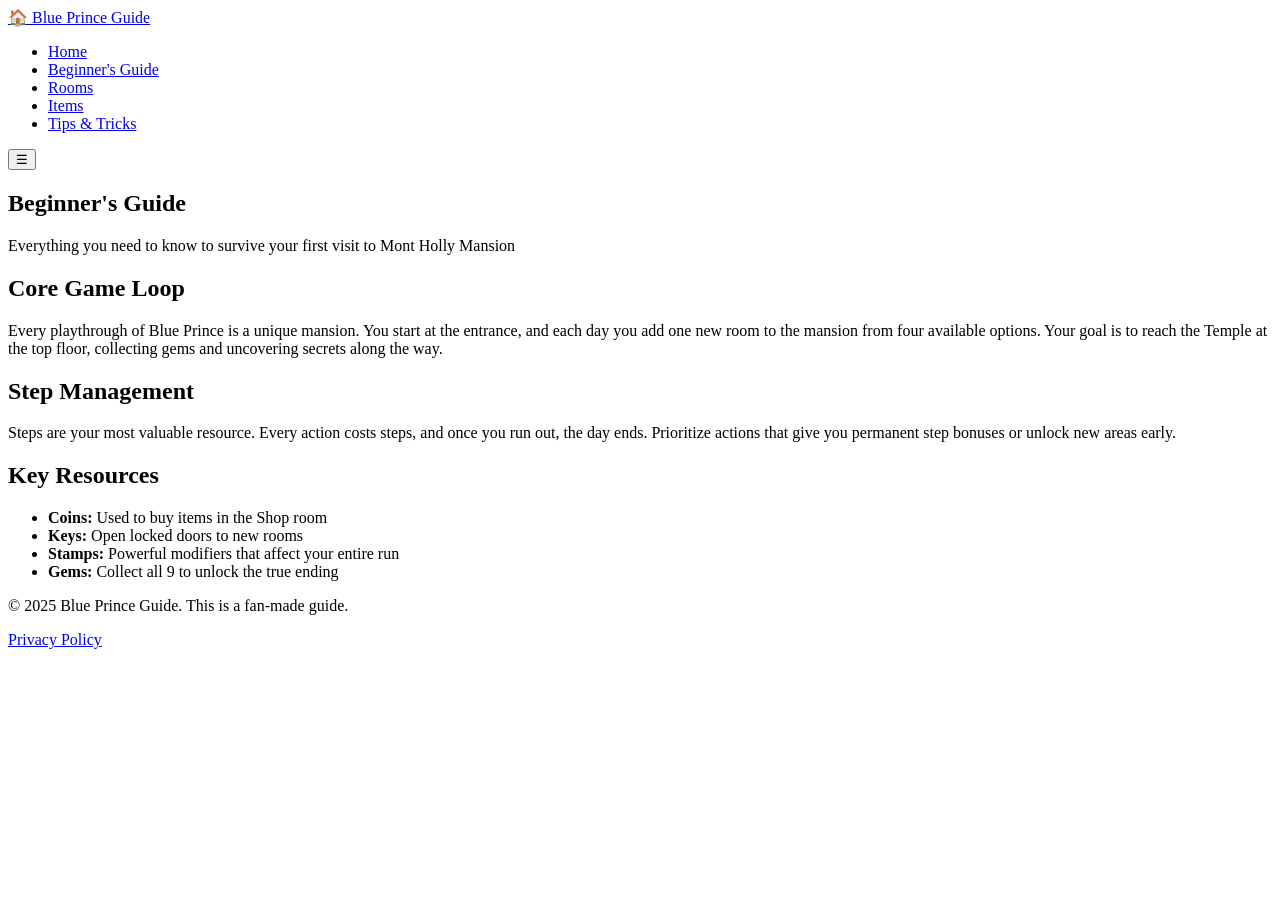
==== beginners-guide.html @ e36f6c8d "Add beginner's guide for Blue Prince game This file contains a beginner's guide for the game Blue Pr" ====
<!DOCTYPE html>
<html lang="en">
<head>
    <meta charset="UTF-8">
    <meta name="viewport" content="width=device-width, initial-scale=1.0">
    <meta name="description" content="Blue Prince Beginner's Guide: core mechanics, step management, and how to start your first run strong.">
    <title>Beginner's Guide | Blue Prince Guide</title>
    <link rel="stylesheet" href="style.css">
    <link href="https://fonts.googleapis.com/css2?family=Cinzel:wght@400;600;700&family=Open+Sans:wght@400;500;600&display=swap" rel="stylesheet">
</head>
<body>
    <header class="site-header">
        <div class="container">
            <div class="header-inner">
                <div class="logo">
                    <a href="index.html">
                        <span class="logo-icon">🏠</span>
                        <span class="logo-text">Blue Prince Guide</span>
                    </a>
                </div>
                <nav class="main-nav" id="mainNav">
                    <ul>
                        <li><a href="index.html">Home</a></li>
                        <li><a href="beginners-guide.html" class="active">Beginner's Guide</a></li>
                        <li><a href="rooms.html">Rooms</a></li>
                        <li><a href="items.html">Items</a></li>
                        <li><a href="tips.html">Tips & Tricks</a></li>
                    </ul>
                </nav>
                <button class="nav-toggle" id="navToggle" aria-label="Toggle navigation">☰</button>
            </div>
        </div>
    </header>

    <section class="page-header">
        <div class="container">
            <h1>Beginner's Guide</h1>
            <p>Everything you need to know to survive your first visit to Mont Holly Mansion</p>
        </div>
    </section>

    <section class="content">
        <div class="container">
            <h2>Core Game Loop</h2>
            <p>Every playthrough of Blue Prince is a unique mansion. You start at the entrance, and each day you add one new room to the mansion from four available options. Your goal is to reach the Temple at the top floor, collecting gems and uncovering secrets along the way.</p>

            <h2>Step Management</h2>
            <p>Steps are your most valuable resource. Every action costs steps, and once you run out, the day ends. Prioritize actions that give you permanent step bonuses or unlock new areas early.</p>

            <h2>Key Resources</h2>
            <ul>
                <li><strong>Coins:</strong> Used to buy items in the Shop room</li>
                <li><strong>Keys:</strong> Open locked doors to new rooms</li>
                <li><strong>Stamps:</strong> Powerful modifiers that affect your entire run</li>
                <li><strong>Gems:</strong> Collect all 9 to unlock the true ending</li>
            </ul>
        </div>
    </section>

    <footer class="site-footer">
        <div class="container">
            <p>&copy; 2025 Blue Prince Guide. This is a fan-made guide.</p>
            <a href="privacy.html">Privacy Policy</a>
        </div>
    </footer>

    <script src="script.js"></script>
</body>
</html>
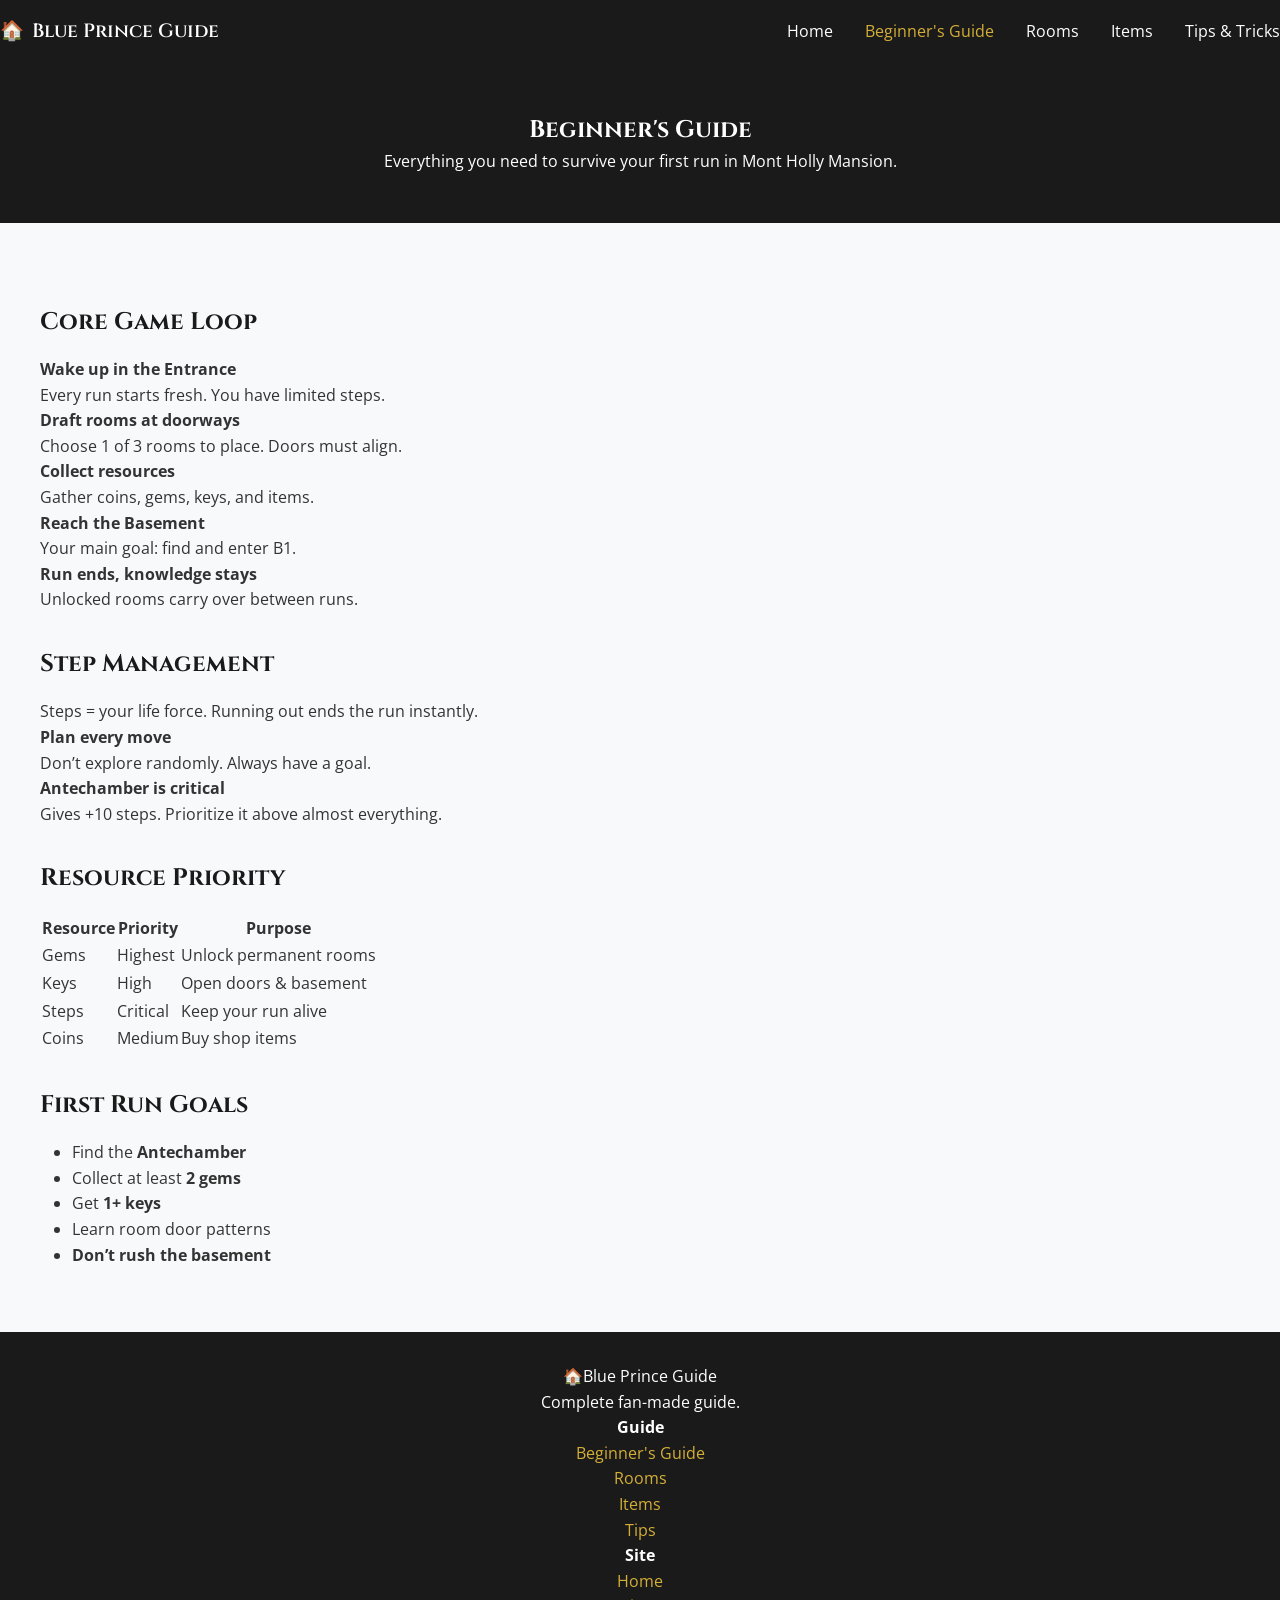
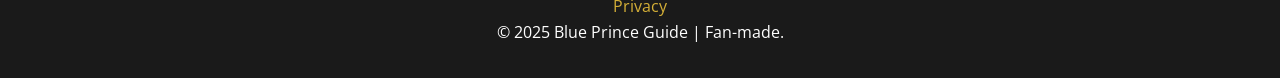
==== commit 93b1d58b: "Revise beginners-guide.html for clarity and content Updated the beginner's guide with improved conte" ====
--- a/beginners-guide.html
+++ b/beginners-guide.html
@@ -1,69 +1,87 @@
 <!DOCTYPE html>
 <html lang="en">
 <head>
-    <meta charset="UTF-8">
-    <meta name="viewport" content="width=device-width, initial-scale=1.0">
-    <meta name="description" content="Blue Prince Beginner's Guide: core mechanics, step management, and how to start your first run strong.">
-    <title>Beginner's Guide | Blue Prince Guide</title>
-    <link rel="stylesheet" href="style.css">
-    <link href="https://fonts.googleapis.com/css2?family=Cinzel:wght@400;600;700&family=Open+Sans:wght@400;500;600&display=swap" rel="stylesheet">
+  <meta charset="UTF-8">
+  <meta name="viewport" content="width=device-width, initial-scale=1.0">
+  <title>Beginner's Guide | Blue Prince Guide</title>
+  <meta name="description" content="Blue Prince beginner guide: core loop, steps, drafting, resources, and first run strategy.">
+  <link rel="stylesheet" href="style.css">
+  <link rel="preconnect" href="https://fonts.googleapis.com">
+  <link href="https://fonts.googleapis.com/css2?family=Cinzel:wght@400;600;700&family=Open+Sans:wght@400;600&display=swap" rel="stylesheet">
 </head>
 <body>
-    <header class="site-header">
-        <div class="container">
-            <div class="header-inner">
-                <div class="logo">
-                    <a href="index.html">
-                        <span class="logo-icon">🏠</span>
-                        <span class="logo-text">Blue Prince Guide</span>
-                    </a>
-                </div>
-                <nav class="main-nav" id="mainNav">
-                    <ul>
-                        <li><a href="index.html">Home</a></li>
-                        <li><a href="beginners-guide.html" class="active">Beginner's Guide</a></li>
-                        <li><a href="rooms.html">Rooms</a></li>
-                        <li><a href="items.html">Items</a></li>
-                        <li><a href="tips.html">Tips & Tricks</a></li>
-                    </ul>
-                </nav>
-                <button class="nav-toggle" id="navToggle" aria-label="Toggle navigation">☰</button>
-            </div>
-        </div>
-    </header>
 
-    <section class="page-header">
-        <div class="container">
-            <h1>Beginner's Guide</h1>
-            <p>Everything you need to know to survive your first visit to Mont Holly Mansion</p>
-        </div>
-    </section>
+<header class="site-header">
+  <div class="header-inner">
+    <div class="logo">
+      <a href="index.html">
+        <span class="logo-icon">🏠</span>
+        <span class="logo-text">Blue Prince Guide</span>
+      </a>
+    </div>
+    <button class="nav-toggle" id="navToggle" aria-label="Toggle menu">☰</button>
+    <nav class="main-nav" id="mainNav">
+      <ul>
+        <li><a href="index.html">Home</a></li>
+        <li><a href="beginners-guide.html" class="active">Beginner's Guide</a></li>
+        <li><a href="rooms.html">Rooms</a></li>
+        <li><a href="items.html">Items</a></li>
+        <li><a href="tips.html">Tips & Tricks</a></li>
+      </ul>
+    </nav>
+  </div>
+</header>
 
-    <section class="content">
-        <div class="container">
-            <h2>Core Game Loop</h2>
-            <p>Every playthrough of Blue Prince is a unique mansion. You start at the entrance, and each day you add one new room to the mansion from four available options. Your goal is to reach the Temple at the top floor, collecting gems and uncovering secrets along the way.</p>
+<section class="page-header">
+  <h1>Beginner's Guide</h1>
+  <p>Everything you need to survive your first run in Mont Holly Mansion.</p>
+</section>
 
-            <h2>Step Management</h2>
-            <p>Steps are your most valuable resource. Every action costs steps, and once you run out, the day ends. Prioritize actions that give you permanent step bonuses or unlock new areas early.</p>
+<div class="content container">
+  <h2>Core Game Loop</h2>
+  <div class="steps">
+    <div class="step"><div class="step-num"></div><div class="step-content"><h4>Wake up in the Entrance</h4><p>Every run starts fresh. You have limited steps.</p></div></div>
+    <div class="step"><div class="step-num"></div><div class="step-content"><h4>Draft rooms at doorways</h4><p>Choose 1 of 3 rooms to place. Doors must align.</p></div></div>
+    <div class="step"><div class="step-num"></div><div class="step-content"><h4>Collect resources</h4><p>Gather coins, gems, keys, and items.</p></div></div>
+    <div class="step"><div class="step-num"></div><div class="step-content"><h4>Reach the Basement</h4><p>Your main goal: find and enter B1.</p></div></div>
+    <div class="step"><div class="step-num"></div><div class="step-content"><h4>Run ends, knowledge stays</h4><p>Unlocked rooms carry over between runs.</p></div></div>
+  </div>
 
-            <h2>Key Resources</h2>
-            <ul>
-                <li><strong>Coins:</strong> Used to buy items in the Shop room</li>
-                <li><strong>Keys:</strong> Open locked doors to new rooms</li>
-                <li><strong>Stamps:</strong> Powerful modifiers that affect your entire run</li>
-                <li><strong>Gems:</strong> Collect all 9 to unlock the true ending</li>
-            </ul>
-        </div>
-    </section>
+  <h2>Step Management</h2>
+  <p>Steps = your life force. Running out ends the run instantly.</p>
+  <div class="tip-box warning"><strong>Plan every move</strong><p>Don’t explore randomly. Always have a goal.</p></div>
+  <div class="tip-box"><strong>Antechamber is critical</strong><p>Gives +10 steps. Prioritize it above almost everything.</p></div>
 
-    <footer class="site-footer">
-        <div class="container">
-            <p>&copy; 2025 Blue Prince Guide. This is a fan-made guide.</p>
-            <a href="privacy.html">Privacy Policy</a>
-        </div>
-    </footer>
+  <h2>Resource Priority</h2>
+  <div class="table-wrap">
+    <table>
+      <tr><th>Resource</th><th>Priority</th><th>Purpose</th></tr>
+      <tr><td>Gems</td><td><span class="badge badge-gold">Highest</span></td><td>Unlock permanent rooms</td></tr>
+      <tr><td>Keys</td><td><span class="badge badge-gold">High</span></td><td>Open doors & basement</td></tr>
+      <tr><td>Steps</td><td><span class="badge badge-red">Critical</span></td><td>Keep your run alive</td></tr>
+      <tr><td>Coins</td><td><span class="badge badge-blue">Medium</span></td><td>Buy shop items</td></tr>
+    </table>
+  </div>
 
-    <script src="script.js"></script>
+  <h2>First Run Goals</h2>
+  <ul>
+    <li>Find the <strong>Antechamber</strong></li>
+    <li>Collect at least <strong>2 gems</strong></li>
+    <li>Get <strong>1+ keys</strong></li>
+    <li>Learn room door patterns</li>
+    <li><strong>Don’t rush the basement</strong></li>
+  </ul>
+</div>
+
+<footer class="site-footer">
+  <div class="footer-inner">
+    <div class="footer-brand"><span class="logo-icon">🏠</span><span class="logo-text">Blue Prince Guide</span><p>Complete fan-made guide.</p></div>
+    <div class="footer-col"><h4>Guide</h4><ul><li><a href="beginners-guide.html">Beginner's Guide</a></li><li><a href="rooms.html">Rooms</a></li><li><a href="items.html">Items</a></li><li><a href="tips.html">Tips</a></li></ul></div>
+    <div class="footer-col"><h4>Site</h4><ul><li><a href="index.html">Home</a></li><li><a href="privacy.html">Privacy</a></li></ul></div>
+  </div>
+  <div class="footer-bottom"><p>© 2025 Blue Prince Guide | Fan-made.</p></div>
+</footer>
+
+<script src="script.js"></script>
 </body>
 </html>
--- a/style.css
+++ b/style.css
@@ -0,0 +1,242 @@
+* {
+    margin: 0;
+    padding: 0;
+    box-sizing: border-box;
+}
+
+body {
+    font-family: 'Open Sans', sans-serif;
+    line-height: 1.6;
+    color: #333;
+    background-color: #f8f9fa;
+}
+
+h1, h2, h3 {
+    font-family: 'Cinzel', serif;
+    color: #1a1a1a;
+}
+
+.container {
+    max-width: 1200px;
+    margin: 0 auto;
+    padding: 0 20px;
+}
+
+/* Header */
+.site-header {
+    background: #1a1a1a;
+    color: white;
+    padding: 1rem 0;
+    position: sticky;
+    top: 0;
+    z-index: 100;
+}
+
+.header-inner {
+    display: flex;
+    justify-content: space-between;
+    align-items: center;
+}
+
+.logo a {
+    display: flex;
+    align-items: center;
+    gap: 8px;
+    color: white;
+    text-decoration: none;
+    font-family: 'Cinzel', serif;
+    font-size: 1.2rem;
+    font-weight: 600;
+}
+
+.main-nav ul {
+    display: flex;
+    list-style: none;
+    gap: 2rem;
+}
+
+.main-nav a {
+    color: white;
+    text-decoration: none;
+    transition: color 0.3s;
+}
+
+.main-nav a:hover, .main-nav a.active {
+    color: #d4af37;
+}
+
+.nav-toggle {
+    display: none;
+    background: none;
+    border: none;
+    color: white;
+    font-size: 1.5rem;
+    cursor: pointer;
+}
+
+/* Hero Section */
+.hero {
+    background: linear-gradient(rgba(0,0,0,0.7), rgba(0,0,0,0.7)), url('');
+    background-size: cover;
+    background-position: center;
+    color: white;
+    padding: 6rem 0;
+    text-align: center;
+}
+
+.hero-badge {
+    background: #d4af37;
+    color: #1a1a1a;
+    padding: 4px 12px;
+    border-radius: 20px;
+    font-size: 0.8rem;
+    font-weight: 600;
+    display: inline-block;
+    margin-bottom: 1rem;
+}
+
+.hero h1 {
+    font-size: 3rem;
+    margin-bottom: 1rem;
+    color: white;
+}
+
+.accent {
+    color: #d4af37;
+}
+
+.hero-subtitle {
+    font-size: 1.2rem;
+    margin-bottom: 2rem;
+    opacity: 0.9;
+}
+
+.btn {
+    display: inline-block;
+    padding: 12px 24px;
+    border-radius: 4px;
+    text-decoration: none;
+    font-weight: 600;
+    transition: all 0.3s;
+}
+
+.btn-primary {
+    background: #d4af37;
+    color: #1a1a1a;
+}
+
+.btn-primary:hover {
+    background: #c99b2c;
+}
+
+.btn-secondary {
+    background: transparent;
+    color: #d4af37;
+    border: 2px solid #d4af37;
+}
+
+.btn-secondary:hover {
+    background: #d4af37;
+    color: #1a1a1a;
+}
+
+/* Overview Section */
+.overview {
+    padding: 4rem 0;
+}
+
+.overview h2 {
+    text-align: center;
+    margin-bottom: 1rem;
+}
+
+.card-grid {
+    display: grid;
+    grid-template-columns: repeat(auto-fit, minmax(250px, 1fr));
+    gap: 2rem;
+    margin-top: 3rem;
+}
+
+.guide-card {
+    background: white;
+    padding: 2rem;
+    border-radius: 8px;
+    box-shadow: 0 2px 10px rgba(0,0,0,0.1);
+}
+
+.guide-card h3 {
+    margin-bottom: 1rem;
+}
+
+/* Page Header */
+.page-header {
+    background: #1a1a1a;
+    color: white;
+    padding: 3rem 0;
+    text-align: center;
+}
+
+.page-header h1 {
+    color: white;
+}
+
+/* Content Section */
+.content {
+    padding: 3rem 0;
+}
+
+.content h2 {
+    margin: 2rem 0 1rem;
+}
+
+.content ul {
+    margin-left: 2rem;
+    margin-bottom: 1rem;
+}
+
+.room-card {
+    background: white;
+    padding: 1.5rem;
+    border-radius: 8px;
+    margin-bottom: 1rem;
+    box-shadow: 0 2px 5px rgba(0,0,0,0.1);
+}
+
+/* Footer */
+.site-footer {
+    background: #1a1a1a;
+    color: white;
+    padding: 2rem 0;
+    text-align: center;
+}
+
+.site-footer a {
+    color: #d4af37;
+    text-decoration: none;
+}
+
+/* Mobile Responsive */
+@media (max-width: 768px) {
+    .main-nav ul {
+        display: none;
+        flex-direction: column;
+        position: absolute;
+        top: 100%;
+        left: 0;
+        right: 0;
+        background: #1a1a1a;
+        padding: 1rem;
+    }
+
+    .main-nav ul.open {
+        display: flex;
+    }
+
+    .nav-toggle {
+        display: block;
+    }
+
+    .hero h1 {
+        font-size: 2rem;
+    }
+}
